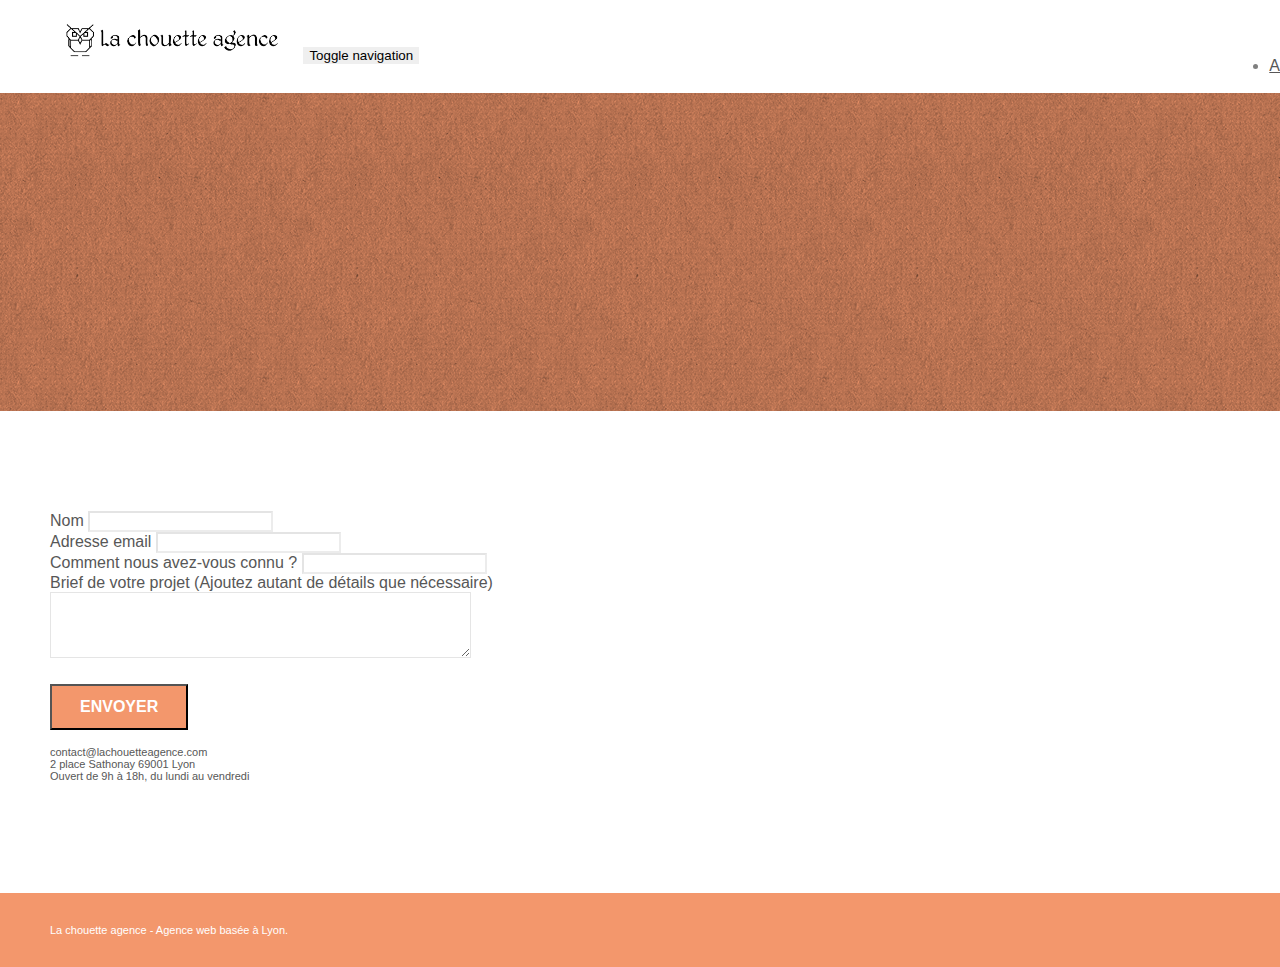
==== contact.html @ 826b5b3e "Modification du format des images et compression" ====
<!doctype html>
<html lang="fr">
<head>
    <meta charset="utf-8">
    <meta name="description" content="La chouette agence - Agence lyonnaise de webdesign">
    <meta name="viewport" content="width=device-width, initial-scale=1.0, viewport-fit=cover">
    <link rel="shortcut icon" type="image/png" href="favicon.jpg">
    
	<link rel="stylesheet" type="text/css" href="./css/bootstrap.min.css">
	<link rel="stylesheet" type="text/css" href="style.css">
	<link rel="stylesheet" type="text/css" href="./css/font-awesome.min.css">
	<link rel="stylesheet" type="text/css" href="./css/et-line.min.css">
	
    
	<script src="./js/jquery-2.1.0.min.js"></script>
	<script src="./js/bootstrap.min.js"></script>
	<script src="./js/blocs.min.js"></script>
	<script src="./js/jqBootstrapValidation.js"></script>
	<script src="./js/formHandler.js"></script>
    <title>Contacter la chouette agence</title>

    
<!-- Analytics -->
 
<!-- Analytics END -->
    
</head>
<body>
<!-- Principal conteneur -->
<div class="page-container">
    
<!-- bloc-0 -->
<div class="bloc bgc-white l-bloc " id="bloc-0">
	<div class="container bloc-sm">
		<nav class="navbar row">
			<div class="navbar-header">
				<a class="navbar-brand" href="index.html"><img src="img/la-chouette-agence.png" alt="atlanta web design logo" height="40" /></a>
				<button id="nav-toggle" type="button" class="ui-navbar-toggle navbar-toggle" data-toggle="collapse" data-target=".navbar-1">
					<span class="sr-only">Toggle navigation</span><span class="icon-bar"></span><span class="icon-bar"></span><span class="icon-bar"></span>
				</button>
			</div>
			<div class="collapse navbar-collapse navbar-1 special-dropdown-nav">
				<ul class="site-navigation nav navbar-nav">
					<li>
						<a href="index.html">Accueil</a>
					</li>
					<li>
					</li>
					<li>
						<a href="contact.html">Contact</a>
					</li>
				</ul>
			</div>
		</nav>
	</div>
</div>
<!-- bloc-0 END -->

<!-- bloc-6 -->
<div class="bloc bg-dots-bg bg-repeat bgc-atomic-tangerine d-bloc bloc-bg-texture texture-paper" id="bloc-6">
	<div class="container bloc-lg">
		<div class="row">
			<div class="col-sm-12">
				<h1 class="text-center hero-bloc-text tc-white">
					Parlons web design !
				</h1>
				<p class="text-center mg-lg tc-white tight-width-whitespace">
					Nous sommes ravis que vous souhaitiez collaborer avec notre agence.<br>
					Parlez-nous de votre projet en complétant le formulaire ci-dessous.
				</p>
			</div>
		</div>
	</div>
</div>
<!-- bloc-6 END -->

<!-- bloc-7 -->
<div class="bloc bgc-white l-bloc" id="bloc-7">
	<div class="container bloc-lg">
		<div class="row">
			<div class="col-sm-6">
				<form id="form_1" novalidate success-msg="Your message has been sent." fail-msg="Sorry it seems that our mail server is not responding, Sorry for the inconvenience!">
					<div class="form-group">
						<label>
							Nom
						</label>
						<input id="name" class="form-control" required />
					</div>
					<div class="form-group">
						<label>
							Adresse email
						</label>
						<input id="email" class="form-control" type="email" required />
					</div>
					<div class="form-group">
						<label>
							Comment nous avez-vous connu ?
						</label>
						<input class="form-control" type="email" required id="input_504" />
					</div>
					<div class="form-group">
						<label>
							Brief de votre projet (Ajoutez autant de détails que nécessaire)<br>
						</label><textarea id="message" class="form-control" rows="4" cols="50" required></textarea>
					</div> 
					<button class="bloc-button btn btn-lg btn-block cta-hero btn-atomic-tangerine" type="submit">
						Envoyer
					</button>
				</form>
			</div>
			<div class="col-sm-6">
				<p>
					contact@lachouetteagence.com<br>2 place Sathonay 69001 Lyon<br>Ouvert de 9h à 18h, du lundi au vendredi<br>
				</p>
			</div>
		</div>
	</div>
</div>
<!-- bloc-7 END -->

<!-- ScrollToTop Button -->
<a class="bloc-button btn btn-d scrollToTop" onclick="scrollToTarget('1')"><span class="fa fa-chevron-up"></span></a>
<!-- ScrollToTop Button END-->


<!-- Footer - bloc-8 -->
<div class="bloc bgc-atomic-tangerine d-bloc" id="bloc-8">
	<div class="container bloc-sm">
		<div class="row">
			<div class="col-sm-12">
				<p class="text-center white">
					La chouette agence - Agence web basée à Lyon.<br>
				</p>
				<div class="row row-no-gutters social">
					<div class="col-sm-3">
						<div class="text-center">
							<a class="social" href="index.html"><span class="fa fa-twitter icon-md"></span></a>
						</div>
					</div>
					<div class="col-sm-3">
						<div class="text-center">
							<a class="social" href="index.html"><span class="fa fa-facebook icon-md"></span></a>
						</div>
					</div>
					<div class="col-sm-3">
						<div class="text-center">
							<a class="social" href="index.html"><span class="fa fa-dribbble icon-md"></span></a>
						</div>
					</div>
					<div class="col-sm-3">
						<div class="text-center">
							<a class="social" href="index.html"><span class="fa fa-instagram icon-md"></span></a>
						</div>
					</div>
				</div>
			</div>
		</div>
	</div>
</div>
<!-- Footer - bloc-8 END -->

</div>
<!-- Principal conteneur END -->
    

</body>
</html>
---- style.css ----
body {
    margin: 0;
    padding: 0;
    background: #FFF;
    overflow-x: hidden;
    -webkit-font-smoothing: antialiased;
    -moz-osx-font-smoothing: grayscale;
}

a,
button {
    transition: all .3s ease-in-out;
    outline: none!important;
}

a:hover {
    text-decoration: none;
    cursor: pointer;
}

#page-loading-blocs-notifaction {
    position: fixed;
    top: 0;
    bottom: 0;
    width: 100%;
    z-index: 100000;
    background: #FFFFFF url("img/pageload-spinner.gif") no-repeat center center;
}

.bloc {
    width: 100%;
    clear: both;
    background: 50% 50% no-repeat;
    padding: 0 50px;
    -webkit-background-size: cover;
    -moz-background-size: cover;
    -o-background-size: cover;
    background-size: cover;
    position: relative;
}

.bloc .container {
    padding-left: 0;
    padding-right: 0;
}

.bloc-lg {
    padding: 100px 50px;
}

.bloc-md {
    padding: 50px;
}

.bloc-sm {
    padding: 20px 50px;
}

.bg-center,
.bg-l-edge,
.bg-r-edge,
.bg-t-edge,
.bg-b-edge,
.bg-tl-edge,
.bg-bl-edge,
.bg-tr-edge,
.bg-br-edge,
.bg-repeat {
    -webkit-background-size: auto!important;
    -moz-background-size: auto!important;
    -o-background-size: auto!important;
    background-size: auto!important;
}

.bg-repeat {
    background: repeat;
}

.bg-t-edge {
    background: top no-repeat;
}

.bloc-bg-texture::before {
    content: "";
    background-size: 2px 2px;
    position: absolute;
    top: 0;
    bottom: 0;
    left: 0;
    right: 0;
}

.texture-paper::before {
    background: url("img/texture-paper.png");
    background-size: 280px 280px;
}

.b-parallax {
    background-attachment: fixed;
}

.d-bloc {
    color: rgba(255, 255, 255, .7);
}

.d-bloc button:hover {
    color: rgba(255, 255, 255, .9);
}

.d-bloc .icon-round,
.d-bloc .icon-square,
.d-bloc .icon-rounded,
.d-bloc .icon-semi-rounded-a,
.d-bloc .icon-semi-rounded-b {
    border-color: rgba(255, 255, 255, .9);
}

.d-bloc .divider-h span {
    border-color: rgba(255, 255, 255, .2);
}

.d-bloc .a-btn,
.d-bloc .navbar a,
.d-bloc .navbar-brand,
.d-bloc a .icon-sm,
.d-bloc a .icon-md,
.d-bloc a .icon-lg,
.d-bloc a .icon-xl,
.d-bloc h1 a,
.d-bloc h2 a,
.d-bloc h3 a,
.d-bloc h4 a,
.d-bloc h5 a,
.d-bloc h6 a,
.d-bloc p a {
    color: rgba(255, 255, 255, .6);
}

.d-bloc .a-btn:hover,
.d-bloc .navbar a:hover,
.d-bloc .navbar-brand:hover,
.d-bloc a:hover .icon-sm,
.d-bloc a:hover .icon-md,
.d-bloc a:hover .icon-lg,
.d-bloc a:hover .icon-xl,
.d-bloc h1 a:hover,
.d-bloc h2 a:hover,
.d-bloc h3 a:hover,
.d-bloc h4 a:hover,
.d-bloc h5 a:hover,
.d-bloc h6 a:hover,
.d-bloc p a:hover {
    color: rgba(255, 255, 255, 1);
}

.d-bloc .navbar-toggle .icon-bar {
    background: rgba(255, 255, 255, 1);
}

.d-bloc .btn-wire,
.d-bloc .btn-wire:hover {
    color: rgba(255, 255, 255, 1);
    border-color: rgba(255, 255, 255, 1);
}

.d-bloc .panel {
    color: rgba(0, 0, 0, .5);
}

.d-bloc .panel button:hover {
    color: rgba(0, 0, 0, .7);
}

.d-bloc .panel icon {
    border-color: rgba(0, 0, 0, .7);
}

.d-bloc .panel .divider-h span {
    border-color: rgba(0, 0, 0, .1);
}

.d-bloc .panel .a-btn {
    color: rgba(0, 0, 0, .6);
}

.d-bloc .panel .a-btn:hover {
    color: rgba(0, 0, 0, 1);
}

.d-bloc .panel .btn-wire,
.d-bloc .panel .btn-wire:hover {
    color: rgba(0, 0, 0, .7);
    border-color: rgba(0, 0, 0, .3);
}

.d-bloc .panel,
.l-bloc {
    color: rgba(0, 0, 0, .5);
}

.d-bloc .panel button:hover,
.l-bloc button:hover {
    color: rgba(0, 0, 0, .7);
}

.l-bloc .icon-round,
.l-bloc .icon-square,
.l-bloc .icon-rounded,
.l-bloc .icon-semi-rounded-a,
.l-bloc .icon-semi-rounded-b {
    border-color: rgba(0, 0, 0, .7);
}

.d-bloc .panel .divider-h span,
.l-bloc .divider-h span {
    border-color: rgba(0, 0, 0, .1);
}

.d-bloc .panel .a-btn,
.l-bloc .a-btn,
.l-bloc .navbar a,
.l-bloc .navbar-brand,
.l-bloc a .icon-sm,
.l-bloc a .icon-md,
.l-bloc a .icon-lg,
.l-bloc a .icon-xl,
.l-bloc h1 a,
.l-bloc h2 a,
.l-bloc h3 a,
.l-bloc h4 a,
.l-bloc h5 a,
.l-bloc h6 a,
.l-bloc p a {
    color: rgba(0, 0, 0, .6);
}

.d-bloc .panel .a-btn:hover,
.l-bloc .a-btn:hover,
.l-bloc .navbar a:hover,
.l-bloc .navbar-brand:hover,
.l-bloc a:hover .icon-sm,
.l-bloc a:hover .icon-md,
.l-bloc a:hover .icon-lg,
.l-bloc a:hover .icon-xl,
.l-bloc h1 a:hover,
.l-bloc h2 a:hover,
.l-bloc h3 a:hover,
.l-bloc h4 a:hover,
.l-bloc h5 a:hover,
.l-bloc h6 a:hover,
.l-bloc p a:hover {
    color: rgba(0, 0, 0, 1);
}

.l-bloc .navbar-toggle .icon-bar {
    color: rgba(0, 0, 0, .6);
}

.d-bloc .panel .btn-wire,
.d-bloc .panel .btn-wire:hover,
.l-bloc .btn-wire,
.l-bloc .btn-wire:hover {
    color: rgba(0, 0, 0, .7);
    border-color: rgba(0, 0, 0, .3);
}

.voffset {
    margin-top: 30px;
}

.voffset-lg {
    margin-top: 80px;
}

.row-no-gutters {
    margin-right: 0;
    margin-left: 0;
}

.row.row-no-gutters > [class^="col-"],
.row.row-no-gutters > [class*=" col-"] {
    padding-right: 0;
    padding-left: 0;
}

#bloc-1-hero h1 {
    font-size: 32px;
}

.navbar {
    margin-bottom: 0;
    z-index: 1;
}

.navbar-brand {
    height: auto;
    padding: 3px 15px;
    font-size: 25px;
    font-weight: normal;
    font-weight: 600;
    line-height: 44px;
}

.navbar-brand img {
    max-height: 200px;
    margin: 0 5px 0 0;
    display: inline;
}

.navbar-brand img[src$=svg] {
    min-width: 100px;
}

.nav-center .navbar-brand img {
    margin: 0;
}

.navbar .nav {
    padding-top: 2px;
    margin-right: -16px;
    float: right;
    z-index: 1;
}

.nav > li {
    float: left;
    margin-top: 4px;
    font-size: 16px;
}

.navbar-nav .open .dropdown-menu > li > a {
    text-align: inherit;
}

.nav > li a:hover,
.nav > li a:focus {
    background: transparent;
}

.navbar-toggle {
    margin: 10px 10px 0 0;
    border: 0px;
}

.navbar-toggle:hover {
    background: transparent!important;
}

.navbar-toggle .icon-bar {
    background-color: rgba(0, 0, 0, .5);
    width: 26px;
}

.nav-invert .navbar .nav {
    float: left;
}

.nav-invert .navbar-header,
.nav-invert .navbar-brand {
    float: right;
    position: relative;
    z-index: 2;
}

@media (min-width: 768px) {
    .site-navigation {
        position: absolute;
        top: 50%;
        right: 20px;
        transform: translate(0, -50%);
        -webkit-transform: translateY(-50%);
    }
    .nav > li .dropdown-menu a,
    .nav > li .dropdown-menu a:hover {
        color: #484848;
    }
    .nav-invert .site-navigation {
        left: 0;
        right: 0;
    }
    .nav-center {
        text-align: center;
    }
    .nav-center .navbar-header {
        width: 100%;
    }
    .nav-center .navbar-header,
    .nav-center .navbar-brand,
    .nav-center .nav > li {
        float: none;
        display: inline-block;
    }
    .nav-center .site-navigation {
        position: relative;
        width: 100%;
        right: 0;
        margin-right: 0px;
        margin-top: 20px;
    }
    .nav-center.mini-nav .navbar-toggle {
        float: none;
        margin: 10px auto 0;
    }
}

.nav > li > .dropdown a {
    background: none!important;
    display: block;
    padding: 14px 15px;
}

nav .caret {
    margin: 0 5px;
}

.dropdown-menu .dropdown-menu {
    top: -8px;
    left: 100%;
}

.dropdown-menu .dropmenu-flow-right {
    top: 100%;
    left: 0;
    margin-left: -1px;
    border-top-left-radius: 0;
    border-top-right-radius: 0;
}

.dropdown-menu .dropdown span {
    border: 4px solid black;
    border-top-color: transparent;
    border-right-color: transparent;
    border-bottom-color: transparent;
    margin: 6px -5px 0 0!important;
    float: right;
}

.mg-md {
    margin-top: 10px;
    margin-bottom: 20px;
}

.mg-lg {
    margin-top: 10px;
    margin-bottom: 40px;
}

.btn {
    margin: 0 5px 5px 0;
}

.btn.pull-right {
    margin: 0 0 5px 5px;
}

.btn-d,
.btn-d:hover,
.btn-d:focus {
    color: #FFF;
    background: rgba(0, 0, 0, .3);
}

button {
    outline: none!important;
}

.btn-rd {
    border-radius: 40px;
}

.btn-clean {
    border: 1px solid rgba(0, 0, 0, .08);
    border-bottom-color: rgba(0, 0, 0, .1);
    text-shadow: 0 1px 0 rgba(0, 0, 1, .1);
    box-shadow: 0 1px 3px rgba(0, 0, 1, .25), inset 0 1px 0 0 rgba(255, 255, 255, .15);
}

.icon-md {
    font-size: 30px!important;
}

.icon-lg {
    font-size: 60px!important;
}

.sm-shadow {
    text-shadow: 0 1px 2px rgba(0, 0, 0, .3);
}

.panel-sq,
.panel-sq .panel-heading,
.panel-sq .panel-footer {
    border-radius: 0;
}

.panel-rd {
    border-radius: 30px;
}

.panel-rd .panel-heading {
    border-radius: 29px 29px 0 0;
}

.panel-rd .panel-footer {
    border-radius: 0 0 29px 29px;
}

.form-control {
    border-color: rgba(0, 0, 0, .1);
    box-shadow: none;
}

.scrollToTop {
    width: 40px;
    height: 40px;
    position: fixed;
    bottom: 20px;
    right: 20px;
    opacity: 0;
    z-index: 500;
    transition: all .3s ease-in-out;
}

.scrollToTop span {
    margin-top: 6px;
}

.showScrollTop {
    font-size: 14px;
    opacity: 1;
}

a[data-lightbox] {
    position: relative;
    display: block;
    text-align: center;
}

a[data-lightbox]:hover::before {
    content: "+";
    font-family: "HelveticaNeue-Light", "Helvetica Neue Light", "Helvetica Neue", Helvetica, Arial;
    font-size: 32px;
    width: 50px;
    height: 50px;
    margin-left: -25px;
    border-radius: 50%;
    background: rgba(0, 0, 0, .6);
    color: #FFF;
    font-weight: 100;
    z-index: 1;
    position: absolute;
    top: 50%;
    transform: translateY(-50%);
    -webkit-transform: translateY(-50%);
}

a[data-lightbox]:hover img {
    opacity: 0.6;
    -webkit-animation-fill-mode: none;
    animation-fill-mode: none;
}

#lightbox-modal {
    display: flex;
    align-items: center;
}

#lightbox-modal .modal-dialog {
    width: 90%;
    max-width: 900px;
    margin: 0 auto 0;
}

#lightbox-modal .modal-dialog img {
    max-height: 90vh;
    margin: 0 auto;
}

.lightbox-caption {
    padding: 20px;
    color: #FFF;
    background: rgba(0, 0, 0, .5);
    position: absolute;
    left: 15px;
    right: 15px;
    bottom: 5px;
}

.close-lightbox {
    color: #FFF;
    font-size: 30px;
    position: absolute;
    top: 20px;
    right: 20px;
    z-index: 20;
    background: rgba(0, 0, 0, .5);
    border: none;
    line-height: 30px;
    padding: 0 9px 5px;
    opacity: 0.3;
}

.close-lightbox:hover,
.next-lightbox:hover,
.prev-lightbox:hover {
    opacity: 1.0;
    color: #FFF;
}

.next-lightbox,
.prev-lightbox {
    font-size: 20px;
    color: rgba(255, 255, 255, .9);
    background: rgba(0, 0, 0, .5);
    transition: all .2s ease-in-out;
    position: absolute;
    top: 45%;
    z-index: 1;
    opacity: 0.4;
}

.next-lightbox {
    padding: 6px 8px 1px 13px;
    right: 25px;
}

.prev-lightbox {
    padding: 6px 13px 1px 10px;
    left: 25px;
}

.snapshot-lb .modal-body {
    padding-bottom: 45px;
}

.snapshot-lb .lightbox-caption {
    padding: 0;
    color: rgba(0, 0, 0, .5);
    background: none;
}

h1,
h2,
h3,
h4,
h5,
h6,
p,
label,
.btn,
a {
    font-family: "helvetica";
    font-weight: 400;
    color: #575757!important;
}

.container {
    max-width: 1000px;
}

.hero-bloc-text {
    font-size: 38px;
}

.hero-bloc-text-sub {
    font-size: 36px;
}

.statement-bloc-text {
    line-height: 26px;
    font-style: italic;
    font-size: 20px;
    text-align: center;
    font-weight: lighter;
    max-width: 520px;
    margin: auto auto auto auto;
}

p {
    font-size: 11px;
}

.tight-width-whitespace {
    max-width: 600px;
    margin: auto auto auto auto;
}

.h1 {
    font-size: 20px;
    font-family: "Open Sans";
}

.cta-hero {
    margin-top: 22px;
    color: #FFFFFF!important;
    text-transform: uppercase;
    padding: 12px 28px 12px 28px;
    font-size: 16px;
    font-weight: 700;
}

.social {
    max-width: 400px;
    margin: auto auto auto auto;
}

h2 {
    font-size: 22px;
    line-height: 1.4em;
}

h3 {
    font-size: 15px;
    text-transform: uppercase;
    font-weight: 700;
    color: #333333!important;
}

.med-width-whitespace {
    max-width: 800px;
    margin: auto auto auto auto;
    box-shadow: 0px 0px 0px #000000;
}

h1 {
    color: #333333!important;
}

h4 {
    color: #333333!important;
}

.icons {
    margin-bottom: 14px;
    margin-top: 24px;
}

.white {
    color: #FFFFFF!important;
}

.portfolio-thumb {
    margin-bottom: 24px;
}

.portfolio-row {
    margin-bottom: 44px;
    margin-top: 50px;
}

.avatar {
    box-shadow: 0px 4px 9px rgba(0, 0, 0, 0.3);
}

.black-background {
    background-color: rgba(165, 147, 99, 0.7);
    padding: 40px 40px 40px 40px;
}

.bold-link {
    font-weight: 900;
    text-decoration: underline!important;
}

.bgc-white {
    background-color: #FFFFFF;
}

.bgc-dark-slate-blue {
    background-color: #364577;
}

.bgc-atomic-tangerine {
    background-color: #F3976C;
}

.tc-white {
    color: #F3976C!important;
}

.btn-atomic-tangerine {
    background: #F3976C;
    color: #FFFFFF!important;
}

.btn-atomic-tangerine:hover {
    background: #c27956!important;
    color: #FFFFFF!important;
}

.ltc-white {
    color: #FFFFFF!important;
}

.ltc-white:hover {
    color: #cccccc!important;
}

.ltc-atomic-tangerine {
    color: #F3976C!important;
}

.ltc-atomic-tangerine:hover {
    color: #c27956!important;
}

.icon-dark-slate-blue {
    color: #364577!important;
    border-color: #364577!important;
}

.bg-dots-bg {
    background-image: url("img/dots-bg.png");
}

.bg-lines-h2-bg {
    background-image: url("img/lines-h2-bg.png");
}

.bg-banniere {
    background-image: url("img/la-chouette-agence-banniere.jpg");
}

.bg-presentation {
    background-image: url("img/image-de-presentation.jpg");
}

@media (max-width: 1024px) {
    .bloc {
        padding-left: 20px;
        padding-right: 20px;
    }
    .bloc.full-width-bloc,
    .bloc-tile-2.full-width-bloc .container,
    .bloc-tile-3.full-width-bloc .container,
    .bloc-tile-4.full-width-bloc .container {
        padding-left: 0;
        padding-right: 0;
    }
}

@media (max-width: 992px) and (min-width: 768px) {
    .navbar .nav {
        max-width: 80%
    }
    .nav-center.navbar .nav {
        max-width: 100%
    }
}

@media only screen and (min-device-width: 768px) and (max-device-width: 1024px) and (orientation: landscape) {
    .b-parallax {
        background-attachment: scroll;
    }
}

@media only screen and (min-device-width: 1024px) and (max-device-width: 1366px) and (-webkit-min-device-pixel-ratio: 1.5) {
    .b-parallax {
        background-attachment: scroll;
    }
}

@media (max-width: 991px) {
    .container {
        width: 100%;
    }
    .b-parallax {
        background-attachment: scroll;
    }
    .page-container,
    #hero-bloc {
        overflow-x: hidden;
        position: relative;
    }
    .bloc {
        padding-left: constant(safe-area-inset-left);
        padding-right: constant(safe-area-inset-right);
    }
    .bloc-group,
    .bloc-group .bloc {
        display: block;
        width: 100%;
    }
    .bloc-fill-screen .fill-bloc-top-edge,
    .bloc-fill-screen .fill-bloc-bottom-edge {
        padding: 0 20px;
        padding-left: constant(safe-area-inset-left);
        padding-right: constant(safe-area-inset-right);
    }
}

@media (max-width: 767px) {
    .page-container {
        overflow-x: hidden;
        position: relative;
    }
    h1,
    h2,
    h3,
    h4,
    h5,
    h6,
    p,
    #disqus_thread {
        padding-left: 10px!important;
        padding-right: 10px!important;
    }
    .b-parallax {
        background-attachment: scroll;
    }
    .navbar .nav {
        padding-top: 0;
        border-top: 1px solid rgba(0, 0, 0, .2);
        float: none!important;
    }
    .navbar.row {
        margin-left: 0;
        margin-right: 0;
    }
    .site-navigation {
        position: inherit;
        transform: none;
        -webkit-transform: none;
        -ms-transform: none;
    }
    .nav > li {
        margin-top: 0;
        border-bottom: 1px solid rgba(0, 0, 0, .1);
        background: rgba(0, 0, 0, .05);
        text-align: left;
        padding-left: 15px;
        width: 100%;
    }
    .nav > li:hover {
        background: rgba(0, 0, 0, .08);
    }
    .dropdown .dropdown a .caret {
        float: none;
        margin: 5px 0 0 10px!important;
        border: 4px solid black;
        border-bottom-color: transparent;
        border-right-color: transparent;
        border-left-color: transparent;
    }
    #hero-bloc .navbar .nav {
        background: rgba(0, 0, 0, .8);
    }
    #hero-bloc .navbar .nav a {
        color: rgba(255, 255, 255, .6);
    }
    .hero {
        padding: 50px 0;
    }
    .hero-nav {
        left: -1px;
        right: -1px;
    }
    .navbar-collapse {
        padding: 0;
        overflow-x: hidden;
        -webkit-box-shadow: none;
        box-shadow: none;
    }
    .navbar-brand img {
        max-height: 40px;
        width: auto;
    }
    .nav-invert .navbar-header {
        float: none;
        width: 100%;
    }
    .nav-invert .navbar-toggle {
        float: left;
        margin-left: 10px;
    }
    .bloc {
        padding-left: 0;
        padding-right: 0;
    }
    .bloc-xxl,
    .bloc-xl,
    .bloc-lg {
        padding: 40px 0;
    }
    .bloc-sm,
    .bloc-md {
        padding-left: 0;
        padding-right: 0;
    }
    .bloc-tile-2 .container,
    .bloc-tile-3 .container,
    .bloc-tile-4 .container,
    .bloc-fill-screen .fill-bloc-top-edge,
    .bloc-fill-screen .fill-bloc-bottom-edge {
        padding-left: 0;
        padding-right: 0;
    }
    .a-block {
        padding: 0 10px;
    }
    .btn-dwn {
        display: none;
    }
    .voffset {
        margin-top: 5px;
    }
    .voffset-md {
        margin-top: 20px;
    }
    .voffset-lg {
        margin-top: 30px;
    }
    form {
        padding: 5px;
    }
    .close-lightbox {
        display: inline-block;
    }
    .blocsapp-device-iphone5 {
        background-size: 216px 425px;
        padding-top: 60px;
        width: 216px;
        height: 425px;
    }
    .blocsapp-device-iphone5 img {
        width: 180px;
        height: 320px;
    }
}

@media (max-width: 400px) {
    .bloc {
        padding-left: 0;
        padding-right: 0;
    }
}

@media (max-width: 767px) {
    .bloc-mob-center-text {
        text-align: center;
    }
}
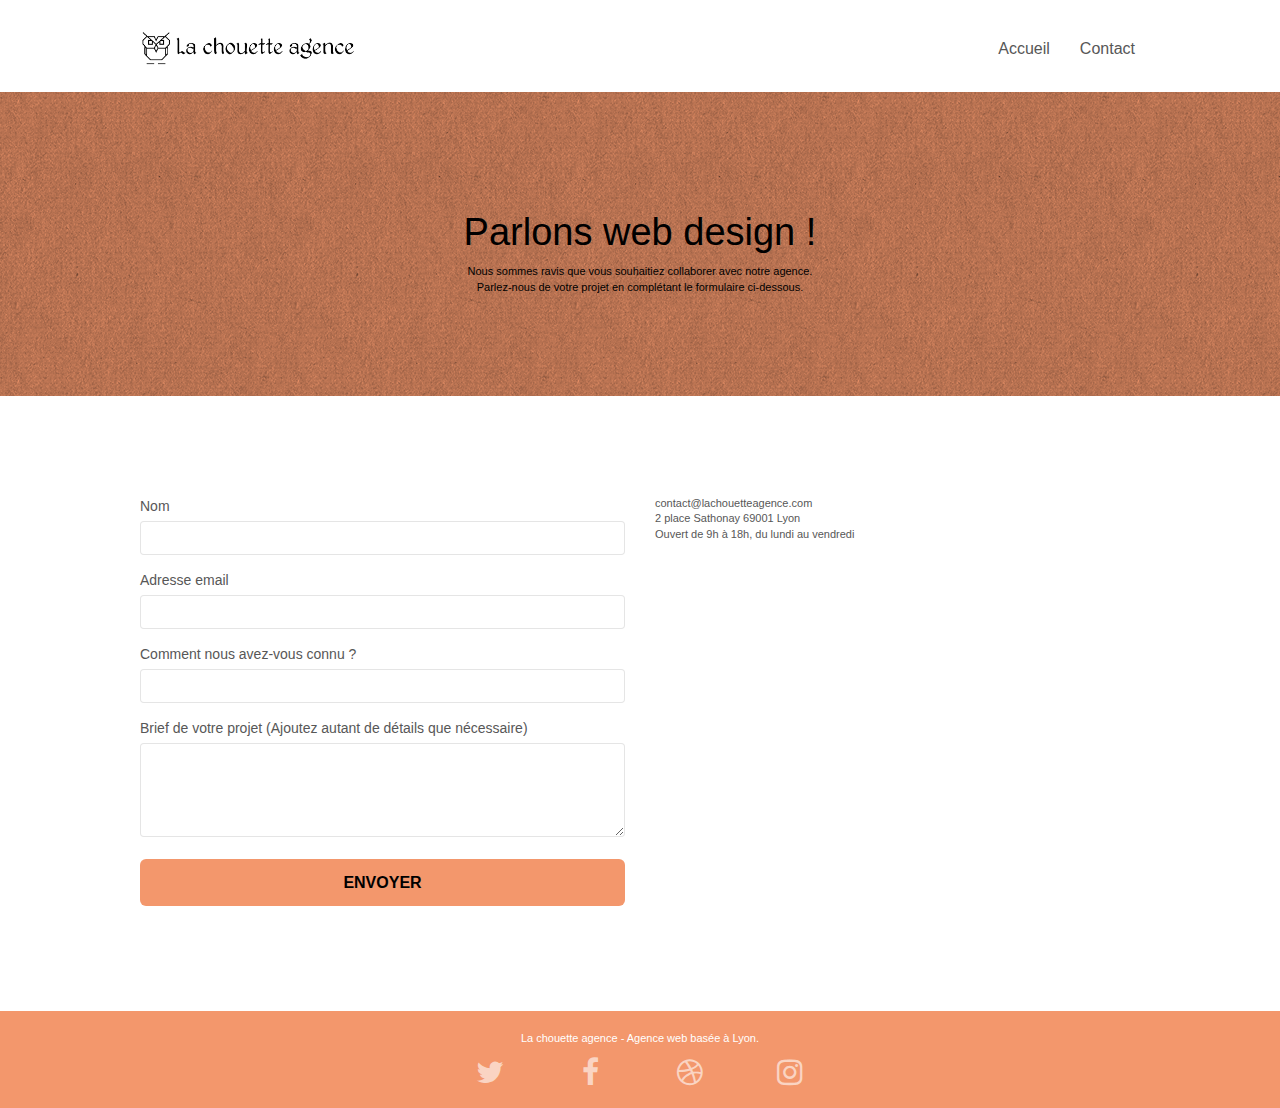
==== commit b195dac7: "Ajouts des label, correction erreur JS sur page contact" ====
--- a/contact.html
+++ b/contact.html
@@ -6,9 +6,9 @@
     <meta name="viewport" content="width=device-width, initial-scale=1.0, viewport-fit=cover">
     <link rel="shortcut icon" type="image/png" href="favicon.jpg">
     
-	<link rel="stylesheet" type="text/css" href="./css/bootstrap.min.css">
+	<link rel="stylesheet" type="text/css" href="./css/bootstrap.css">
 	<link rel="stylesheet" type="text/css" href="style.css">
-	<link rel="stylesheet" type="text/css" href="./css/font-awesome.min.css">
+	<link rel="stylesheet" type="text/css" href="./css/font-awesome.css">
 	<link rel="stylesheet" type="text/css" href="./css/et-line.min.css">
 	
     
@@ -25,35 +25,37 @@
 <!-- Analytics END -->
     
 </head>
-<body>
+<body class="contact-form">
 <!-- Principal conteneur -->
 <div class="page-container">
     
 <!-- bloc-0 -->
-<div class="bloc bgc-white l-bloc " id="bloc-0">
-	<div class="container bloc-sm">
-		<nav class="navbar row">
-			<div class="navbar-header">
-				<a class="navbar-brand" href="index.html"><img src="img/la-chouette-agence.png" alt="atlanta web design logo" height="40" /></a>
-				<button id="nav-toggle" type="button" class="ui-navbar-toggle navbar-toggle" data-toggle="collapse" data-target=".navbar-1">
-					<span class="sr-only">Toggle navigation</span><span class="icon-bar"></span><span class="icon-bar"></span><span class="icon-bar"></span>
-				</button>
-			</div>
-			<div class="collapse navbar-collapse navbar-1 special-dropdown-nav">
-				<ul class="site-navigation nav navbar-nav">
-					<li>
-						<a href="index.html">Accueil</a>
-					</li>
-					<li>
-					</li>
-					<li>
-						<a href="contact.html">Contact</a>
-					</li>
-				</ul>
-			</div>
-		</nav>
+<header>
+	<div class="bloc bgc-white l-bloc " id="bloc-0">
+		<div class="container bloc-sm">
+			<nav class="navbar row">
+				<div class="navbar-header">
+					<a class="navbar-brand" href="index.html"><img src="img/la-chouette-agence.png" alt="Logo de la chouette agence" height="40" /></a>
+					<button id="nav-toggle" type="button" class="ui-navbar-toggle navbar-toggle" data-toggle="collapse" data-target=".navbar-1">
+						<span class="sr-only">Toggle navigation</span><span class="icon-bar"></span><span class="icon-bar"></span><span class="icon-bar"></span>
+					</button>
+				</div>
+				<div class="collapse navbar-collapse navbar-1 special-dropdown-nav">
+					<ul class="site-navigation nav navbar-nav">
+						<li>
+							<a href="index.html">Accueil</a>
+						</li>
+						<li>
+						</li>
+						<li>
+							<a href="contact.html">Contact</a>
+						</li>
+					</ul>
+				</div>
+			</nav>
+		</div>
 	</div>
-</div>
+</header>
 <!-- bloc-0 END -->
 
 <!-- bloc-6 -->
@@ -61,10 +63,10 @@
 	<div class="container bloc-lg">
 		<div class="row">
 			<div class="col-sm-12">
-				<h1 class="text-center hero-bloc-text tc-white">
+				<h1 class="text-center hero-bloc-text tc-black">
 					Parlons web design !
 				</h1>
-				<p class="text-center mg-lg tc-white tight-width-whitespace">
+				<p class="text-center mg-lg tc-black tight-width-whitespace">
 					Nous sommes ravis que vous souhaitiez collaborer avec notre agence.<br>
 					Parlez-nous de votre projet en complétant le formulaire ci-dessous.
 				</p>
@@ -84,24 +86,24 @@
 						<label>
 							Nom
 						</label>
-						<input id="name" class="form-control" required />
+						<input id="name" class="form-control" aria-label="Champ à compléter avec votre nom" required />
 					</div>
 					<div class="form-group">
 						<label>
 							Adresse email
 						</label>
-						<input id="email" class="form-control" type="email" required />
+						<input id="email" class="form-control" type="email" aria-label="Champ à compléter avec votre adresse email" required />
 					</div>
 					<div class="form-group">
 						<label>
 							Comment nous avez-vous connu ?
 						</label>
-						<input class="form-control" type="email" required id="input_504" />
+						<input class="form-control" type="email" aria-label="Champ à compléter avec la façon dont vous avez connu la chouette agence" required id="input_504" />
 					</div>
 					<div class="form-group">
 						<label>
 							Brief de votre projet (Ajoutez autant de détails que nécessaire)<br>
-						</label><textarea id="message" class="form-control" rows="4" cols="50" required></textarea>
+						</label><textarea id="message" class="form-control" rows="4" cols="50" aria-label="Champ à compléter avec le projet que vous souhaitez réaliser" required></textarea>
 					</div> 
 					<button class="bloc-button btn btn-lg btn-block cta-hero btn-atomic-tangerine" type="submit">
 						Envoyer
@@ -124,39 +126,41 @@
 
 
 <!-- Footer - bloc-8 -->
-<div class="bloc bgc-atomic-tangerine d-bloc" id="bloc-8">
-	<div class="container bloc-sm">
-		<div class="row">
-			<div class="col-sm-12">
-				<p class="text-center white">
-					La chouette agence - Agence web basée à Lyon.<br>
-				</p>
-				<div class="row row-no-gutters social">
-					<div class="col-sm-3">
-						<div class="text-center">
-							<a class="social" href="index.html"><span class="fa fa-twitter icon-md"></span></a>
+<footer>
+	<div class="bloc bgc-atomic-tangerine d-bloc" id="bloc-8">
+		<div class="container bloc-sm">
+			<div class="row">
+				<div class="col-sm-12">
+					<p class="text-center white">
+						La chouette agence - Agence web basée à Lyon.<br>
+					</p>
+					<div class="row row-no-gutters social">
+						<div class="col-sm-3">
+							<div class="text-center">
+								<a class="social" href="index.html"><span class="fa fa-twitter icon-md"></span></a>
+							</div>
 						</div>
-					</div>
-					<div class="col-sm-3">
-						<div class="text-center">
-							<a class="social" href="index.html"><span class="fa fa-facebook icon-md"></span></a>
+						<div class="col-sm-3">
+							<div class="text-center">
+								<a class="social" href="index.html"><span class="fa fa-facebook icon-md"></span></a>
+							</div>
 						</div>
-					</div>
-					<div class="col-sm-3">
-						<div class="text-center">
-							<a class="social" href="index.html"><span class="fa fa-dribbble icon-md"></span></a>
+						<div class="col-sm-3">
+							<div class="text-center">
+								<a class="social" href="index.html"><span class="fa fa-dribbble icon-md"></span></a>
+							</div>
 						</div>
-					</div>
-					<div class="col-sm-3">
-						<div class="text-center">
-							<a class="social" href="index.html"><span class="fa fa-instagram icon-md"></span></a>
+						<div class="col-sm-3">
+							<div class="text-center">
+								<a class="social" href="index.html"><span class="fa fa-instagram icon-md"></span></a>
+							</div>
 						</div>
 					</div>
 				</div>
 			</div>
 		</div>
 	</div>
-</div>
+</footer>
 <!-- Footer - bloc-8 END -->
 
 </div>
--- a/style.css
+++ b/style.css
@@ -753,7 +753,8 @@
 }
 
 .black-background {
-    background-color: rgba(165, 147, 99, 0.7);
+    /* background-color: rgba(165, 147, 99, 0.7); */
+    background-color: rgba(48, 48, 48, 0.7);
     padding: 40px 40px 40px 40px;
 }
 
@@ -778,14 +779,18 @@
     color: #F3976C!important;
 }
 
+.tc-black {
+    color: black!important;
+}
+
 .btn-atomic-tangerine {
     background: #F3976C;
-    color: #FFFFFF!important;
+    color: black!important;
 }
 
 .btn-atomic-tangerine:hover {
     background: #c27956!important;
-    color: #FFFFFF!important;
+    color: black!important;
 }
 
 .ltc-white {
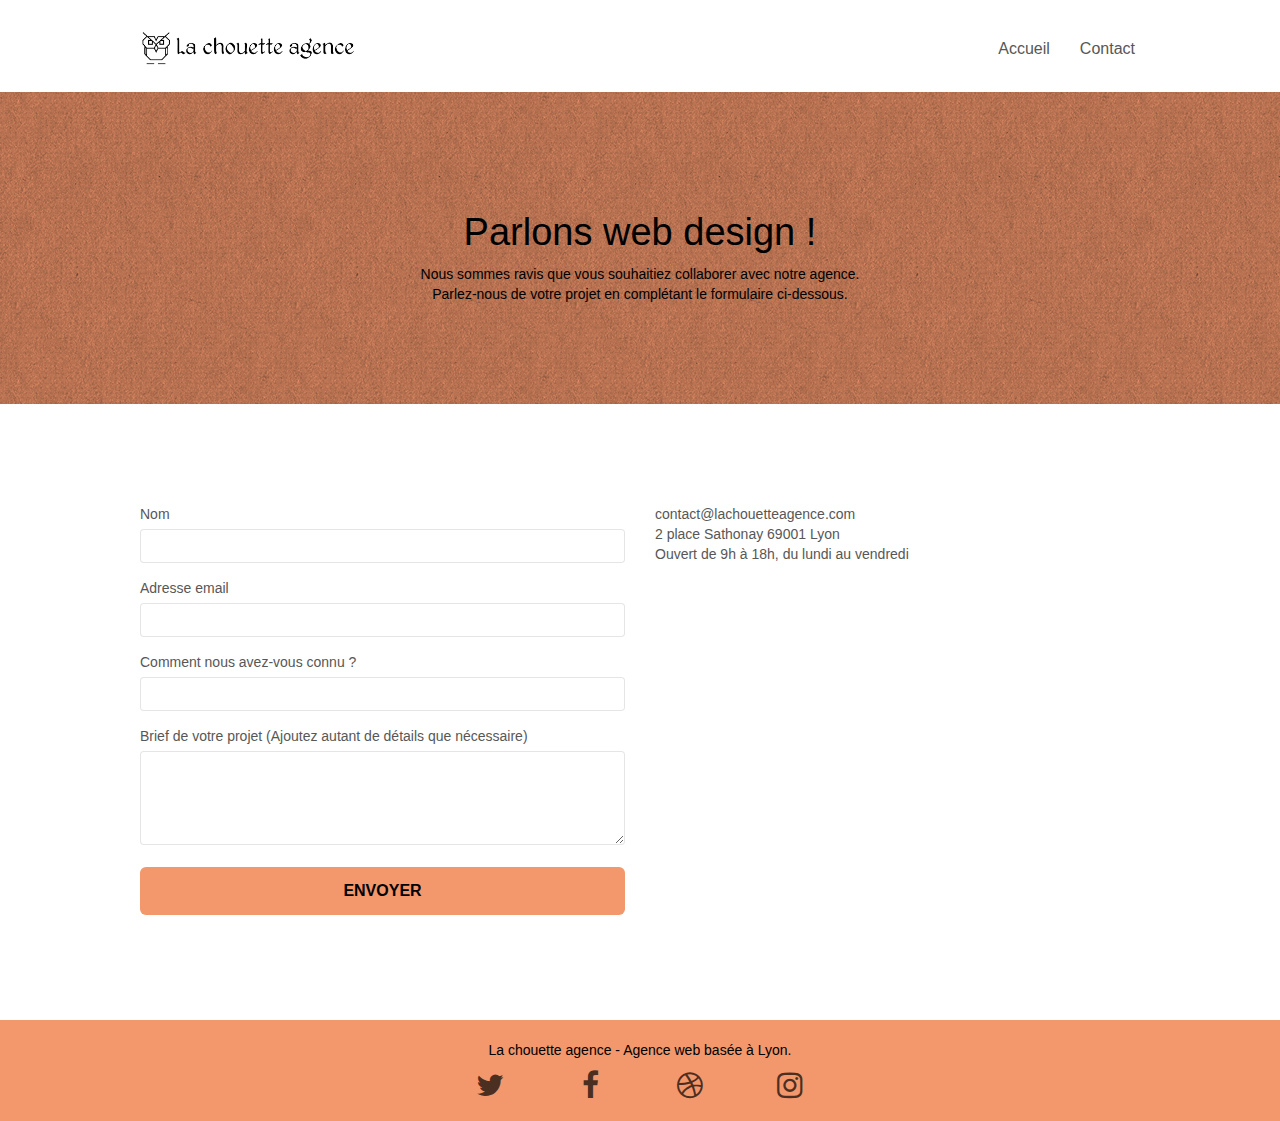
==== commit 60c5b0e5: "Modifications résolution image et modification du footer" ====
--- a/contact.html
+++ b/contact.html
@@ -9,12 +9,12 @@
 	<link rel="stylesheet" type="text/css" href="./css/bootstrap.css">
 	<link rel="stylesheet" type="text/css" href="style.css">
 	<link rel="stylesheet" type="text/css" href="./css/font-awesome.css">
-	<link rel="stylesheet" type="text/css" href="./css/et-line.min.css">
+	<link rel="stylesheet" type="text/css" href="./css/et-line.css">
 	
     
-	<script src="./js/jquery-2.1.0.min.js"></script>
-	<script src="./js/bootstrap.min.js"></script>
-	<script src="./js/blocs.min.js"></script>
+	<script src="./js/jquery-2.1.0.js"></script>
+	<script src="./js/bootstrap.js"></script>
+	<script src="./js/blocs.js"></script>
 	<script src="./js/jqBootstrapValidation.js"></script>
 	<script src="./js/formHandler.js"></script>
     <title>Contacter la chouette agence</title>
@@ -81,7 +81,7 @@
 	<div class="container bloc-lg">
 		<div class="row">
 			<div class="col-sm-6">
-				<form id="form_1" novalidate success-msg="Your message has been sent." fail-msg="Sorry it seems that our mail server is not responding, Sorry for the inconvenience!">
+				<form id="form_1" novalidate>
 					<div class="form-group">
 						<label>
 							Nom
@@ -98,7 +98,7 @@
 						<label>
 							Comment nous avez-vous connu ?
 						</label>
-						<input class="form-control" type="email" aria-label="Champ à compléter avec la façon dont vous avez connu la chouette agence" required id="input_504" />
+						<input class="form-control" aria-label="Champ à compléter avec la façon dont vous avez connu la chouette agence" required id="input_504" />
 					</div>
 					<div class="form-group">
 						<label>
@@ -131,28 +131,28 @@
 		<div class="container bloc-sm">
 			<div class="row">
 				<div class="col-sm-12">
-					<p class="text-center white">
+					<p class="text-center f-color">
 						La chouette agence - Agence web basée à Lyon.<br>
 					</p>
 					<div class="row row-no-gutters social">
 						<div class="col-sm-3">
 							<div class="text-center">
-								<a class="social" href="index.html"><span class="fa fa-twitter icon-md"></span></a>
+								<a class="social" href="#"><span class="fa fa-twitter icon-md" aria-label="Lien vers le Twitter de l'agence"></span></a>
 							</div>
 						</div>
 						<div class="col-sm-3">
 							<div class="text-center">
-								<a class="social" href="index.html"><span class="fa fa-facebook icon-md"></span></a>
+								<a class="social" href="#"><span class="fa fa-facebook icon-md" aria-label="Lien vers le Facebook de l'agence"></span></a>
 							</div>
 						</div>
 						<div class="col-sm-3">
 							<div class="text-center">
-								<a class="social" href="index.html"><span class="fa fa-dribbble icon-md"></span></a>
+								<a class="social" href="#"><span class="fa fa-dribbble icon-md" aria-label="Lien vers le dribble de l'agence"></span></a>
 							</div>
 						</div>
 						<div class="col-sm-3">
 							<div class="text-center">
-								<a class="social" href="index.html"><span class="fa fa-instagram icon-md"></span></a>
+								<a class="social" href="#"><span class="fa fa-instagram icon-md" aria-label="Lien vers l'Instagram de l'agence"></span></a>
 							</div>
 						</div>
 					</div>
--- a/style.css
+++ b/style.css
@@ -122,10 +122,6 @@
 .d-bloc .a-btn,
 .d-bloc .navbar a,
 .d-bloc .navbar-brand,
-.d-bloc a .icon-sm,
-.d-bloc a .icon-md,
-.d-bloc a .icon-lg,
-.d-bloc a .icon-xl,
 .d-bloc h1 a,
 .d-bloc h2 a,
 .d-bloc h3 a,
@@ -139,10 +135,6 @@
 .d-bloc .a-btn:hover,
 .d-bloc .navbar a:hover,
 .d-bloc .navbar-brand:hover,
-.d-bloc a:hover .icon-sm,
-.d-bloc a:hover .icon-md,
-.d-bloc a:hover .icon-lg,
-.d-bloc a:hover .icon-xl,
 .d-bloc h1 a:hover,
 .d-bloc h2 a:hover,
 .d-bloc h3 a:hover,
@@ -151,6 +143,20 @@
 .d-bloc h6 a:hover,
 .d-bloc p a:hover {
     color: rgba(255, 255, 255, 1);
+}
+
+.d-bloc a .icon-sm,
+.d-bloc a .icon-md,
+.d-bloc a .icon-lg,
+.d-bloc a .icon-xl {
+    color: rgba(0, 0, 0, 0.7);
+}
+
+.d-bloc a:hover .icon-sm,
+.d-bloc a:hover .icon-md,
+.d-bloc a:hover .icon-lg,
+.d-bloc a:hover .icon-xl {
+    color: rgba(0, 0, 0, 1);
 }
 
 .d-bloc .navbar-toggle .icon-bar {
@@ -677,7 +683,25 @@
 }
 
 p {
-    font-size: 11px;
+    font-size: 14px;
+}
+.whoarewe {
+    font-size: 22px;
+    width: 70%;
+    margin-left: auto;
+    margin-right: auto;
+}
+
+.theytrustedus {
+    font-size: 22px;
+    width: 90%;
+    margin-left: auto;
+    margin-right: auto;
+    font-style: italic;
+}
+
+footer .f-color {
+    color: black!important;
 }
 
 .tight-width-whitespace {
@@ -853,13 +877,13 @@
     }
 }
 
-@media only screen and (min-device-width: 768px) and (max-device-width: 1024px) and (orientation: landscape) {
+@media only screen and (min-width: 768px) and (max-width: 1024px) and (orientation: landscape) {
     .b-parallax {
         background-attachment: scroll;
     }
 }
 
-@media only screen and (min-device-width: 1024px) and (max-device-width: 1366px) and (-webkit-min-device-pixel-ratio: 1.5) {
+@media only screen and (min-width: 1024px) and (max-width: 1366px) and (-webkit-min-device-pixel-ratio: 1.5) {
     .b-parallax {
         background-attachment: scroll;
     }
@@ -877,10 +901,7 @@
         overflow-x: hidden;
         position: relative;
     }
-    .bloc {
-        padding-left: constant(safe-area-inset-left);
-        padding-right: constant(safe-area-inset-right);
-    }
+
     .bloc-group,
     .bloc-group .bloc {
         display: block;
@@ -889,8 +910,6 @@
     .bloc-fill-screen .fill-bloc-top-edge,
     .bloc-fill-screen .fill-bloc-bottom-edge {
         padding: 0 20px;
-        padding-left: constant(safe-area-inset-left);
-        padding-right: constant(safe-area-inset-right);
     }
 }
 
--- a/css/et-line.css
+++ b/css/et-line.css
@@ -0,0 +1,519 @@
+@font-face {
+    font-family: et-line;
+    src: url(../fonts/et-line.eot);
+    src: url(../fonts/et-line.eot?#iefix) format('embedded-opentype'), url(../fonts/et-line.woff) format('woff'), url(../fonts/et-line.ttf) format('truetype'), url(../fonts/et-line.svg#et-line) format('svg');
+    font-weight: 400;
+    font-style: normal
+}
+
+.et-icon-adjustments,
+.et-icon-alarmclock,
+.et-icon-anchor,
+.et-icon-aperture,
+.et-icon-attachment,
+.et-icon-bargraph,
+.et-icon-basket,
+.et-icon-beaker,
+.et-icon-bike,
+.et-icon-book-open,
+.et-icon-briefcase,
+.et-icon-browser,
+.et-icon-calendar,
+.et-icon-camera,
+.et-icon-caution,
+.et-icon-chat,
+.et-icon-circle-compass,
+.et-icon-clipboard,
+.et-icon-clock,
+.et-icon-cloud,
+.et-icon-compass,
+.et-icon-desktop,
+.et-icon-dial,
+.et-icon-document,
+.et-icon-documents,
+.et-icon-download,
+.et-icon-dribbble,
+.et-icon-edit,
+.et-icon-envelope,
+.et-icon-expand,
+.et-icon-facebook,
+.et-icon-flag,
+.et-icon-focus,
+.et-icon-gears,
+.et-icon-genius,
+.et-icon-gift,
+.et-icon-global,
+.et-icon-globe,
+.et-icon-googleplus,
+.et-icon-grid,
+.et-icon-happy,
+.et-icon-hazardous,
+.et-icon-heart,
+.et-icon-hotairballoon,
+.et-icon-hourglass,
+.et-icon-key,
+.et-icon-laptop,
+.et-icon-layers,
+.et-icon-lifesaver,
+.et-icon-lightbulb,
+.et-icon-linegraph,
+.et-icon-linkedin,
+.et-icon-lock,
+.et-icon-magnifying-glass,
+.et-icon-map,
+.et-icon-map-pin,
+.et-icon-megaphone,
+.et-icon-mic,
+.et-icon-mobile,
+.et-icon-newspaper,
+.et-icon-notebook,
+.et-icon-paintbrush,
+.et-icon-paperclip,
+.et-icon-pencil,
+.et-icon-phone,
+.et-icon-picture,
+.et-icon-pictures,
+.et-icon-piechart,
+.et-icon-presentation,
+.et-icon-pricetags,
+.et-icon-printer,
+.et-icon-profile-female,
+.et-icon-profile-male,
+.et-icon-puzzle,
+.et-icon-quote,
+.et-icon-recycle,
+.et-icon-refresh,
+.et-icon-ribbon,
+.et-icon-rss,
+.et-icon-sad,
+.et-icon-scissors,
+.et-icon-scope,
+.et-icon-search,
+.et-icon-shield,
+.et-icon-speedometer,
+.et-icon-strategy,
+.et-icon-streetsign,
+.et-icon-tablet,
+.et-icon-target,
+.et-icon-telescope,
+.et-icon-toolbox,
+.et-icon-tools,
+.et-icon-tools-2,
+.et-icon-trophy,
+.et-icon-tumblr,
+.et-icon-twitter,
+.et-icon-upload,
+.et-icon-video,
+.et-icon-wallet,
+.et-icon-wine {
+    font-family: et-line;
+    speak: never;
+    font-style: normal;
+    font-weight: 400;
+    font-variant: normal;
+    text-transform: none;
+    line-height: 1;
+    -webkit-font-smoothing: antialiased;
+    -moz-osx-font-smoothing: grayscale;
+    display: inline-block
+}
+
+.et-icon-mobile:before {
+    content: "\e000"
+}
+
+.et-icon-laptop:before {
+    content: "\e001"
+}
+
+.et-icon-desktop:before {
+    content: "\e002"
+}
+
+.et-icon-tablet:before {
+    content: "\e003"
+}
+
+.et-icon-phone:before {
+    content: "\e004"
+}
+
+.et-icon-document:before {
+    content: "\e005"
+}
+
+.et-icon-documents:before {
+    content: "\e006"
+}
+
+.et-icon-search:before {
+    content: "\e007"
+}
+
+.et-icon-clipboard:before {
+    content: "\e008"
+}
+
+.et-icon-newspaper:before {
+    content: "\e009"
+}
+
+.et-icon-notebook:before {
+    content: "\e00a"
+}
+
+.et-icon-book-open:before {
+    content: "\e00b"
+}
+
+.et-icon-browser:before {
+    content: "\e00c"
+}
+
+.et-icon-calendar:before {
+    content: "\e00d"
+}
+
+.et-icon-presentation:before {
+    content: "\e00e"
+}
+
+.et-icon-picture:before {
+    content: "\e00f"
+}
+
+.et-icon-pictures:before {
+    content: "\e010"
+}
+
+.et-icon-video:before {
+    content: "\e011"
+}
+
+.et-icon-camera:before {
+    content: "\e012"
+}
+
+.et-icon-printer:before {
+    content: "\e013"
+}
+
+.et-icon-toolbox:before {
+    content: "\e014"
+}
+
+.et-icon-briefcase:before {
+    content: "\e015"
+}
+
+.et-icon-wallet:before {
+    content: "\e016"
+}
+
+.et-icon-gift:before {
+    content: "\e017"
+}
+
+.et-icon-bargraph:before {
+    content: "\e018"
+}
+
+.et-icon-grid:before {
+    content: "\e019"
+}
+
+.et-icon-expand:before {
+    content: "\e01a"
+}
+
+.et-icon-focus:before {
+    content: "\e01b"
+}
+
+.et-icon-edit:before {
+    content: "\e01c"
+}
+
+.et-icon-adjustments:before {
+    content: "\e01d"
+}
+
+.et-icon-ribbon:before {
+    content: "\e01e"
+}
+
+.et-icon-hourglass:before {
+    content: "\e01f"
+}
+
+.et-icon-lock:before {
+    content: "\e020"
+}
+
+.et-icon-megaphone:before {
+    content: "\e021"
+}
+
+.et-icon-shield:before {
+    content: "\e022"
+}
+
+.et-icon-trophy:before {
+    content: "\e023"
+}
+
+.et-icon-flag:before {
+    content: "\e024"
+}
+
+.et-icon-map:before {
+    content: "\e025"
+}
+
+.et-icon-puzzle:before {
+    content: "\e026"
+}
+
+.et-icon-basket:before {
+    content: "\e027"
+}
+
+.et-icon-envelope:before {
+    content: "\e028"
+}
+
+.et-icon-streetsign:before {
+    content: "\e029"
+}
+
+.et-icon-telescope:before {
+    content: "\e02a"
+}
+
+.et-icon-gears:before {
+    content: "\e02b"
+}
+
+.et-icon-key:before {
+    content: "\e02c"
+}
+
+.et-icon-paperclip:before {
+    content: "\e02d"
+}
+
+.et-icon-attachment:before {
+    content: "\e02e"
+}
+
+.et-icon-pricetags:before {
+    content: "\e02f"
+}
+
+.et-icon-lightbulb:before {
+    content: "\e030"
+}
+
+.et-icon-layers:before {
+    content: "\e031"
+}
+
+.et-icon-pencil:before {
+    content: "\e032"
+}
+
+.et-icon-tools:before {
+    content: "\e033"
+}
+
+.et-icon-tools-2:before {
+    content: "\e034"
+}
+
+.et-icon-scissors:before {
+    content: "\e035"
+}
+
+.et-icon-paintbrush:before {
+    content: "\e036"
+}
+
+.et-icon-magnifying-glass:before {
+    content: "\e037"
+}
+
+.et-icon-circle-compass:before {
+    content: "\e038"
+}
+
+.et-icon-linegraph:before {
+    content: "\e039"
+}
+
+.et-icon-mic:before {
+    content: "\e03a"
+}
+
+.et-icon-strategy:before {
+    content: "\e03b"
+}
+
+.et-icon-beaker:before {
+    content: "\e03c"
+}
+
+.et-icon-caution:before {
+    content: "\e03d"
+}
+
+.et-icon-recycle:before {
+    content: "\e03e"
+}
+
+.et-icon-anchor:before {
+    content: "\e03f"
+}
+
+.et-icon-profile-male:before {
+    content: "\e040"
+}
+
+.et-icon-profile-female:before {
+    content: "\e041"
+}
+
+.et-icon-bike:before {
+    content: "\e042"
+}
+
+.et-icon-wine:before {
+    content: "\e043"
+}
+
+.et-icon-hotairballoon:before {
+    content: "\e044"
+}
+
+.et-icon-globe:before {
+    content: "\e045"
+}
+
+.et-icon-genius:before {
+    content: "\e046"
+}
+
+.et-icon-map-pin:before {
+    content: "\e047"
+}
+
+.et-icon-dial:before {
+    content: "\e048"
+}
+
+.et-icon-chat:before {
+    content: "\e049"
+}
+
+.et-icon-heart:before {
+    content: "\e04a"
+}
+
+.et-icon-cloud:before {
+    content: "\e04b"
+}
+
+.et-icon-upload:before {
+    content: "\e04c"
+}
+
+.et-icon-download:before {
+    content: "\e04d"
+}
+
+.et-icon-target:before {
+    content: "\e04e"
+}
+
+.et-icon-hazardous:before {
+    content: "\e04f"
+}
+
+.et-icon-piechart:before {
+    content: "\e050"
+}
+
+.et-icon-speedometer:before {
+    content: "\e051"
+}
+
+.et-icon-global:before {
+    content: "\e052"
+}
+
+.et-icon-compass:before {
+    content: "\e053"
+}
+
+.et-icon-lifesaver:before {
+    content: "\e054"
+}
+
+.et-icon-clock:before {
+    content: "\e055"
+}
+
+.et-icon-aperture:before {
+    content: "\e056"
+}
+
+.et-icon-quote:before {
+    content: "\e057"
+}
+
+.et-icon-scope:before {
+    content: "\e058"
+}
+
+.et-icon-alarmclock:before {
+    content: "\e059"
+}
+
+.et-icon-refresh:before {
+    content: "\e05a"
+}
+
+.et-icon-happy:before {
+    content: "\e05b"
+}
+
+.et-icon-sad:before {
+    content: "\e05c"
+}
+
+.et-icon-facebook:before {
+    content: "\e05d"
+}
+
+.et-icon-twitter:before {
+    content: "\e05e"
+}
+
+.et-icon-googleplus:before {
+    content: "\e05f"
+}
+
+.et-icon-rss:before {
+    content: "\e060"
+}
+
+.et-icon-tumblr:before {
+    content: "\e061"
+}
+
+.et-icon-linkedin:before {
+    content: "\e062"
+}
+
+.et-icon-dribbble:before {
+    content: "\e063"
+}